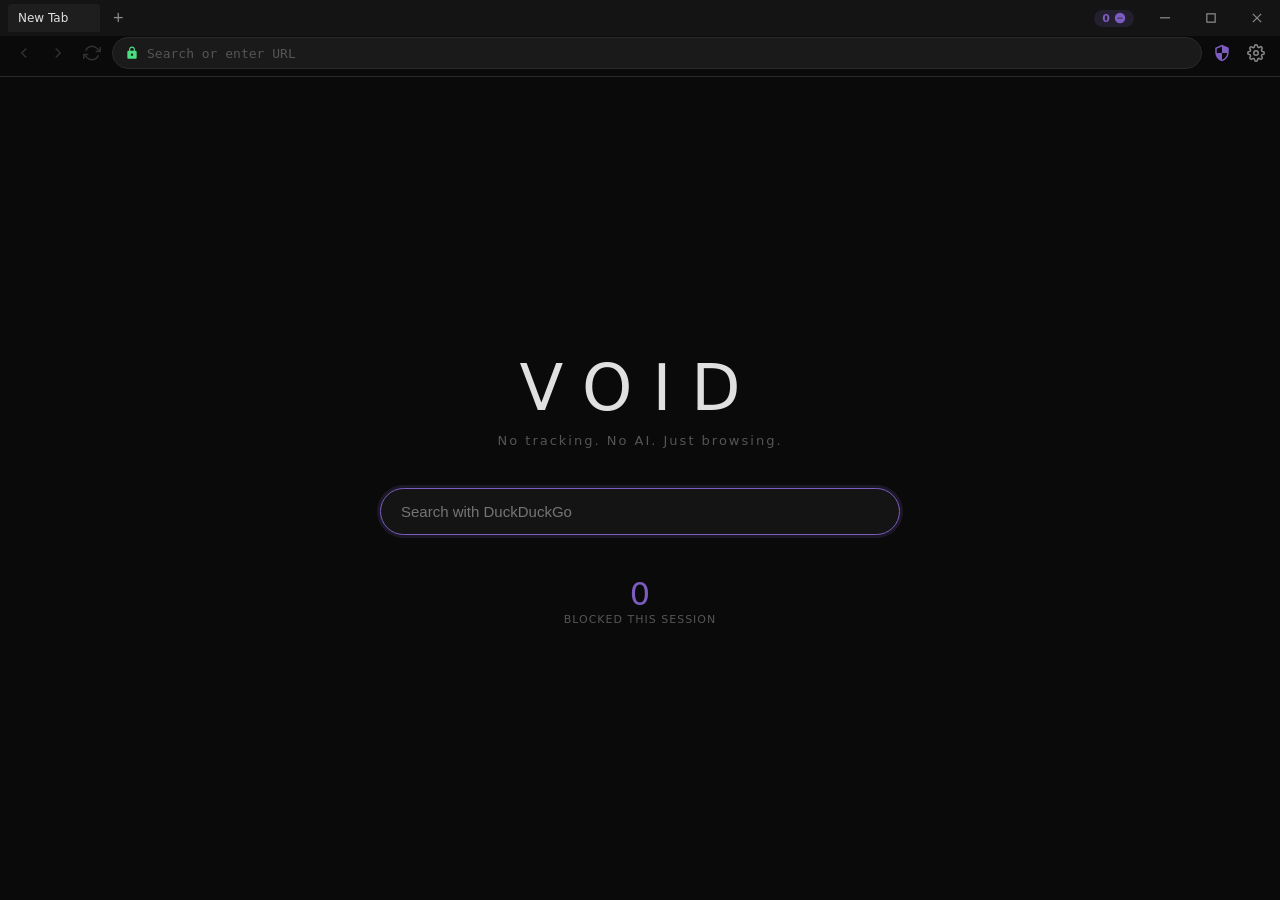
==== src/index.html @ f9d57671 "Fix black content webview by shrinking chrome shell while browsing. On Windows the full-window main " ====
<!DOCTYPE html>
<html lang="en" data-theme="dark">
<head>
  <meta charset="UTF-8">
  <meta name="viewport" content="width=device-width, initial-scale=1.0">
  <title>Void</title>
  <link rel="stylesheet" href="style.css">
</head>
<body>
  <header id="chrome" data-tauri-drag-region>
    <!-- Tab strip + window controls -->
    <div id="tab-bar" data-tauri-drag-region>
      <div id="tabs-container"></div>
      <button id="new-tab-btn" class="chrome-btn" title="New Tab (Ctrl+T)" type="button">+</button>
      <div id="tab-bar-spacer" data-tauri-drag-region></div>
      <div id="block-counter" title="Ads & trackers checked this session">
        <span id="block-count">0</span>
        <svg viewBox="0 0 16 16" width="12" height="12" fill="currentColor" aria-hidden="true">
          <path d="M8 1a7 7 0 100 14A7 7 0 008 1zM4.5 7.5h7v1h-7z"/>
        </svg>
      </div>
      <div id="window-controls">
        <button id="win-min" class="win-btn" title="Minimize" type="button" aria-label="Minimize">
          <svg viewBox="0 0 12 12" width="10" height="10"><rect y="5" width="12" height="1.5" fill="currentColor"/></svg>
        </button>
        <button id="win-max" class="win-btn" title="Maximize" type="button" aria-label="Maximize">
          <svg viewBox="0 0 12 12" width="10" height="10"><rect x="1" y="1" width="10" height="10" fill="none" stroke="currentColor" stroke-width="1.5"/></svg>
        </button>
        <button id="win-close" class="win-btn win-close" title="Close" type="button" aria-label="Close">
          <svg viewBox="0 0 12 12" width="10" height="10"><path d="M1 1l10 10M11 1L1 11" stroke="currentColor" stroke-width="1.5"/></svg>
        </button>
      </div>
    </div>

    <!-- Navigation -->
    <div id="nav-bar">
      <div id="nav-buttons">
        <button id="back-btn" class="nav-btn" title="Back" type="button" disabled>
          <svg viewBox="0 0 24 24" width="18" height="18" fill="none" stroke="currentColor" stroke-width="2"><path d="M15 18l-6-6 6-6"/></svg>
        </button>
        <button id="forward-btn" class="nav-btn" title="Forward" type="button" disabled>
          <svg viewBox="0 0 24 24" width="18" height="18" fill="none" stroke="currentColor" stroke-width="2"><path d="M9 18l6-6-6-6"/></svg>
        </button>
        <button id="reload-btn" class="nav-btn" title="Reload (Ctrl+R)" type="button">
          <svg viewBox="0 0 24 24" width="18" height="18" fill="none" stroke="currentColor" stroke-width="2">
            <path d="M23 4v6h-6M1 20v-6h6"/>
            <path d="M3.51 9a9 9 0 0114.85-3.36L23 10M1 14l4.64 4.36A9 9 0 0020.49 15"/>
          </svg>
        </button>
      </div>

      <div id="url-bar-container">
        <div id="security-indicator" title="Connection">
          <svg id="lock-icon" viewBox="0 0 24 24" width="14" height="14" fill="currentColor">
            <path d="M18 8h-1V6c0-2.76-2.24-5-5-5S7 3.24 7 6v2H6c-1.1 0-2 .9-2 2v10c0 1.1.9 2 2 2h12c1.1 0 2-.9 2-2V10c0-1.1-.9-2-2-2zM12 17c-1.1 0-2-.9-2-2s.9-2 2-2 2 .9 2 2-.9 2-2 2zM9 8V6c0-1.66 1.34-3 3-3s3 1.34 3 3v2H9z"/>
          </svg>
        </div>
        <input type="text" id="url-bar" placeholder="Search or enter URL" spellcheck="false" autocomplete="off">
      </div>

      <div id="nav-actions">
        <button id="shield-btn" class="nav-btn" title="Privacy Shield" type="button">
          <svg viewBox="0 0 24 24" width="18" height="18" fill="currentColor">
            <path d="M12 1L3 5v6c0 5.55 3.84 10.74 9 12 5.16-1.26 9-6.45 9-12V5l-9-4zm0 10.99h7c-.53 4.12-3.28 7.79-7 8.94V12H5V6.3l7-3.11v8.8z"/>
          </svg>
        </button>
        <button id="settings-btn" class="nav-btn" title="Settings (Ctrl+,)" type="button">
          <svg viewBox="0 0 24 24" width="18" height="18" fill="none" stroke="currentColor" stroke-width="2">
            <circle cx="12" cy="12" r="3"/>
            <path d="M19.4 15a1.65 1.65 0 00.33 1.82l.06.06a2 2 0 010 2.83 2 2 0 01-2.83 0l-.06-.06a1.65 1.65 0 00-1.82-.33 1.65 1.65 0 00-1 1.51V21a2 2 0 01-4 0v-.09A1.65 1.65 0 009 19.4a1.65 1.65 0 00-1.82.33l-.06.06a2 2 0 01-2.83-2.83l.06-.06A1.65 1.65 0 004.68 15a1.65 1.65 0 00-1.51-1H3a2 2 0 010-4h.09A1.65 1.65 0 004.6 9a1.65 1.65 0 00-.33-1.82l-.06-.06a2 2 0 012.83-2.83l.06.06A1.65 1.65 0 009 4.68a1.65 1.65 0 001-1.51V3a2 2 0 014 0v.09a1.65 1.65 0 001 1.51 1.65 1.65 0 001.82-.33l.06-.06a2 2 0 012.83 2.83l-.06.06A1.65 1.65 0 0019.4 9a1.65 1.65 0 001.51 1H21a2 2 0 010 4h-.09a1.65 1.65 0 00-1.51 1z"/>
          </svg>
        </button>
      </div>
    </div>
  </header>

  <div id="content-area">
    <div id="newtab-page" class="page active">
      <div id="newtab-content">
        <h1 id="void-logo">VOID</h1>
        <p id="void-tagline">No tracking. No AI. Just browsing.</p>
        <div id="search-container">
          <input type="text" id="search-input" placeholder="Search with DuckDuckGo" spellcheck="false" autofocus>
        </div>
        <div id="stats-display">
          <div class="stat">
            <span class="stat-value" id="stat-blocked">0</span>
            <span class="stat-label">blocked this session</span>
          </div>
        </div>
      </div>
    </div>

    <div id="settings-page" class="page">
      <div id="settings-content">
        <h2>Settings</h2>

        <section class="settings-group">
          <h3>Security Level</h3>
          <div class="setting-row">
            <label><input type="radio" name="security" value="Standard"> Standard
              <span class="setting-desc">Block ads & trackers, strip referrers</span>
            </label>
          </div>
          <div class="setting-row">
            <label><input type="radio" name="security" value="Strict" checked> Strict
              <span class="setting-desc">+ Block third-party cookies, prevent WebRTC leaks</span>
            </label>
          </div>
          <div class="setting-row">
            <label><input type="radio" name="security" value="Paranoid"> Paranoid
              <span class="setting-desc">+ Fingerprint resistance, block JS by default</span>
            </label>
          </div>
        </section>

        <section class="settings-group">
          <h3>Appearance</h3>
          <div class="setting-row">
            <label for="theme-select">Theme</label>
            <select id="theme-select">
              <option value="Dark">Dark</option>
              <option value="Light">Light</option>
              <option value="Midnight">Midnight (OLED)</option>
            </select>
          </div>
          <div class="setting-row">
            <label for="font-size">Font Size</label>
            <input type="range" id="font-size" min="10" max="20" value="14">
            <span id="font-size-display">14px</span>
          </div>
          <div class="setting-row toggle-row">
            <label for="compact-mode">Compact Mode</label>
            <input type="checkbox" id="compact-mode">
          </div>
        </section>

        <section class="settings-group">
          <h3>General</h3>
          <div class="setting-row">
            <label for="homepage-input">Homepage</label>
            <input type="text" id="homepage-input" class="text-input" placeholder="void://newtab">
          </div>
          <div class="setting-row">
            <label for="search-engine">Search Engine</label>
            <select id="search-engine">
              <option value="DuckDuckGo">DuckDuckGo</option>
              <option value="Brave">Brave Search</option>
              <option value="Startpage">Startpage</option>
              <option value="SearXNG">SearXNG</option>
            </select>
          </div>
        </section>

        <section class="settings-group">
          <h3>Privacy</h3>
          <div class="setting-row toggle-row">
            <label for="adblock-toggle">Ad Blocker</label>
            <input type="checkbox" id="adblock-toggle" checked>
          </div>
          <div class="setting-row toggle-row">
            <label for="tracker-toggle">Tracker Blocking</label>
            <input type="checkbox" id="tracker-toggle" checked>
          </div>
          <div class="setting-row toggle-row">
            <label for="https-toggle">HTTPS-Only Mode</label>
            <input type="checkbox" id="https-toggle" checked>
          </div>
          <div class="setting-row toggle-row">
            <label for="fingerprint-toggle">Fingerprint Resistance</label>
            <input type="checkbox" id="fingerprint-toggle" checked>
          </div>
          <div class="setting-row">
            <label for="doh-select">DNS over HTTPS</label>
            <select id="doh-select">
              <option value="https://dns.quad9.net/dns-query">Quad9</option>
              <option value="https://cloudflare-dns.com/dns-query">Cloudflare</option>
              <option value="https://dns.mullvad.net/dns-query">Mullvad</option>
              <option value="">Disabled</option>
            </select>
          </div>
          <div class="setting-row toggle-row">
            <label for="clear-cache-toggle">Clear Cache on Exit</label>
            <input type="checkbox" id="clear-cache-toggle" checked>
          </div>
          <div class="setting-row toggle-row">
            <label for="clear-history-toggle">Clear History on Exit</label>
            <input type="checkbox" id="clear-history-toggle">
          </div>
        </section>

        <section class="settings-group">
          <h3>Updates</h3>
          <p class="setting-desc">Checks GitHub Releases over HTTPS only. No telemetry.</p>
          <div class="setting-row">
            <button id="check-updates-btn" type="button">Check for updates</button>
            <span id="update-status" class="about-muted" aria-live="polite"></span>
          </div>
        </section>

        <section class="settings-group">
          <h3>About</h3>
          <div class="about-info">
            <p><strong>Void Browser</strong> v0.1.0-alpha.12</p>
            <p>No tracking. No AI. Just browsing.</p>
            <p class="about-muted">WebView GPU acceleration enabled when the OS supports it.</p>
            <p class="about-muted" id="config-path-display"></p>
            <p class="about-link">github.com/dadhatdaniel/void-browser</p>
          </div>
        </section>

        <div id="settings-actions">
          <button id="settings-save-btn" type="button">Save Settings</button>
          <span id="settings-status" aria-live="polite"></span>
        </div>
      </div>
    </div>

    <!-- Placeholder under native content webviews -->
    <div id="webview-container" class="page" aria-hidden="true"></div>
  </div>

  <script src="app.js"></script>
</body>
</html>
---- src/style.css ----
/* ═══════════════════════════════════════════════════
   Void Browser — Integrated chrome UI
   ═══════════════════════════════════════════════════ */

:root {
  --bg-primary: #0a0a0a;
  --bg-secondary: #141414;
  --bg-tertiary: #1e1e1e;
  --bg-hover: #2a2a2a;
  --bg-active: #333333;
  --text-primary: #e0e0e0;
  --text-secondary: #888888;
  --text-muted: #555555;
  --border: #2a2a2a;
  --accent: #7c5cbf;
  --accent-hover: #9370db;
  --accent-dim: rgba(124, 92, 191, 0.15);
  --success: #4ade80;
  --danger: #ef4444;
  --url-bar-bg: #1a1a1a;
  --tab-height: 36px;
  --nav-height: 40px;
  --radius: 6px;
  --radius-sm: 4px;
}

[data-theme="light"] {
  --bg-primary: #ffffff;
  --bg-secondary: #f0f0f0;
  --bg-tertiary: #e6e6e6;
  --bg-hover: #ddd;
  --bg-active: #d0d0d0;
  --text-primary: #1a1a1a;
  --text-secondary: #666;
  --text-muted: #999;
  --border: #d0d0d0;
  --accent: #6b46c1;
  --url-bar-bg: #f5f5f5;
}

[data-theme="midnight"] {
  --bg-primary: #000;
  --bg-secondary: #050505;
  --bg-tertiary: #0e0e0e;
  --bg-hover: #1a1a1a;
  --bg-active: #222;
  --text-primary: #d0d0d0;
  --text-secondary: #666;
  --border: #1a1a1a;
  --url-bar-bg: #0a0a0a;
}

* { margin: 0; padding: 0; box-sizing: border-box; }

body {
  font-family: "Segoe UI", "SF Pro Text", system-ui, sans-serif;
  background: var(--bg-primary);
  color: var(--text-primary);
  overflow: hidden;
  height: 100vh;
  display: flex;
  flex-direction: column;
  user-select: none;
  -webkit-user-select: none;
}

/* ── Chrome (custom titlebar + tabs + nav) ─────── */

#chrome {
  flex-shrink: 0;
  background: var(--bg-secondary);
  border-bottom: 1px solid var(--border);
  z-index: 10;
}

#tab-bar {
  display: flex;
  align-items: center;
  height: var(--tab-height);
  padding: 0 0 0 8px;
  gap: 4px;
}

#tabs-container {
  display: flex;
  overflow-x: auto;
  gap: 2px;
  min-width: 0;
  scrollbar-width: none;
}

#tabs-container::-webkit-scrollbar { display: none; }

.tab {
  display: flex;
  align-items: center;
  gap: 6px;
  padding: 0 10px;
  height: 28px;
  min-width: 90px;
  max-width: 200px;
  background: transparent;
  border-radius: var(--radius-sm) var(--radius-sm) 0 0;
  color: var(--text-secondary);
  font-size: 12px;
  cursor: pointer;
  white-space: nowrap;
  overflow: hidden;
}

.tab:hover { background: var(--bg-hover); color: var(--text-primary); }
.tab.active { background: var(--bg-tertiary); color: var(--text-primary); }
.tab.loading .tab-title { opacity: 0.7; }

.tab-title {
  flex: 1;
  overflow: hidden;
  text-overflow: ellipsis;
}

.tab-close {
  width: 16px;
  height: 16px;
  display: flex;
  align-items: center;
  justify-content: center;
  border-radius: 50%;
  font-size: 14px;
  opacity: 0;
  color: var(--text-secondary);
}

.tab:hover .tab-close { opacity: 1; }
.tab-close:hover { background: var(--danger); color: #fff; }

.chrome-btn, #new-tab-btn {
  width: 28px;
  height: 28px;
  background: none;
  border: none;
  border-radius: var(--radius-sm);
  color: var(--text-secondary);
  font-size: 18px;
  cursor: pointer;
  display: flex;
  align-items: center;
  justify-content: center;
  flex-shrink: 0;
}

.chrome-btn:hover, #new-tab-btn:hover {
  background: var(--bg-hover);
  color: var(--text-primary);
}

#tab-bar-spacer { flex: 1; min-width: 24px; height: 100%; }

#block-counter {
  display: flex;
  align-items: center;
  gap: 4px;
  padding: 2px 8px;
  border-radius: 12px;
  background: var(--accent-dim);
  color: var(--accent);
  font-size: 11px;
  font-weight: 600;
  font-variant-numeric: tabular-nums;
  margin-right: 4px;
  flex-shrink: 0;
}

#window-controls {
  display: flex;
  align-items: stretch;
  height: var(--tab-height);
  flex-shrink: 0;
}

.win-btn {
  width: 46px;
  height: 100%;
  background: none;
  border: none;
  color: var(--text-secondary);
  cursor: pointer;
  display: flex;
  align-items: center;
  justify-content: center;
}

.win-btn:hover { background: var(--bg-hover); color: var(--text-primary); }
.win-btn.win-close:hover { background: #e81123; color: #fff; }

#nav-bar {
  display: flex;
  align-items: center;
  height: var(--nav-height);
  background: var(--bg-primary);
  padding: 0 8px 6px;
  gap: 4px;
}

#nav-buttons, #nav-actions { display: flex; gap: 2px; flex-shrink: 0; }

.nav-btn {
  width: 32px;
  height: 32px;
  background: none;
  border: none;
  border-radius: var(--radius-sm);
  color: var(--text-secondary);
  cursor: pointer;
  display: flex;
  align-items: center;
  justify-content: center;
}

.nav-btn:hover:not(:disabled) {
  background: var(--bg-hover);
  color: var(--text-primary);
}

.nav-btn:disabled { opacity: 0.3; cursor: default; }

#url-bar-container {
  flex: 1;
  display: flex;
  align-items: center;
  height: 32px;
  background: var(--url-bar-bg);
  border: 1px solid var(--border);
  border-radius: 16px;
  padding: 0 12px;
  gap: 8px;
}

#url-bar-container:focus-within { border-color: var(--accent); }

#security-indicator { color: var(--success); display: flex; }
#security-indicator.insecure { color: var(--danger); }

#url-bar {
  flex: 1;
  background: none;
  border: none;
  outline: none;
  color: var(--text-primary);
  font-size: 13px;
  font-family: "Cascadia Code", "Consolas", monospace;
  user-select: text;
  -webkit-user-select: text;
}

#url-bar::placeholder { color: var(--text-muted); }

#shield-btn.active { color: var(--accent); }

/* ── Content ───────────────────────────────────── */

#content-area {
  flex: 1;
  position: relative;
  overflow: hidden;
  background: var(--bg-primary);
}

#content-area > .page {
  display: none;
  position: absolute;
  inset: 0;
  overflow-y: auto;
}

#content-area > .page.active { display: flex; }

#webview-container {
  /* Must stay transparent — native content webviews sit in this region.
     An opaque fill was the visible "black screen" when the child was covered. */
  background: transparent;
  pointer-events: none;
}

/* While browsing, shell webview is chrome-height only; hide HTML content panes. */
body.browsing #content-area {
  display: none;
}

#newtab-page {
  align-items: center;
  justify-content: center;
}

#newtab-content {
  text-align: center;
  max-width: 560px;
  width: 100%;
  padding: 0 20px;
}

#void-logo {
  font-size: 64px;
  font-weight: 200;
  letter-spacing: 20px;
  margin-bottom: 8px;
}

#void-tagline {
  color: var(--text-muted);
  font-size: 13px;
  letter-spacing: 2px;
  margin-bottom: 40px;
}

#search-input {
  width: 100%;
  padding: 14px 20px;
  background: var(--bg-secondary);
  border: 1px solid var(--border);
  border-radius: 24px;
  color: var(--text-primary);
  font-size: 15px;
  outline: none;
  user-select: text;
  -webkit-user-select: text;
}

#search-input:focus {
  border-color: var(--accent);
  box-shadow: 0 0 0 3px var(--accent-dim);
}

#stats-display {
  margin-top: 40px;
  display: flex;
  justify-content: center;
}

.stat { display: flex; flex-direction: column; align-items: center; }
.stat-value {
  font-size: 32px;
  font-weight: 200;
  color: var(--accent);
  font-variant-numeric: tabular-nums;
}
.stat-label {
  font-size: 11px;
  color: var(--text-muted);
  letter-spacing: 1px;
  text-transform: uppercase;
}

/* ── Settings ──────────────────────────────────── */

#settings-page { justify-content: center; }

#settings-content {
  max-width: 640px;
  width: 100%;
  padding: 32px 24px 48px;
  margin: 0 auto;
}

#settings-content h2 {
  font-size: 26px;
  font-weight: 300;
  letter-spacing: 3px;
  margin-bottom: 24px;
}

.settings-group {
  margin-bottom: 20px;
  padding: 16px 18px;
  background: var(--bg-secondary);
  border-radius: var(--radius);
  border: 1px solid var(--border);
}

.settings-group h3 {
  font-size: 13px;
  font-weight: 600;
  margin-bottom: 12px;
  letter-spacing: 0.5px;
}

.setting-row {
  display: flex;
  align-items: center;
  justify-content: space-between;
  gap: 12px;
  padding: 8px 0;
  color: var(--text-secondary);
  font-size: 13px;
}

.setting-row + .setting-row { border-top: 1px solid var(--border); }
.setting-row label { cursor: pointer; flex: 1; }

.setting-desc {
  display: block;
  font-size: 11px;
  color: var(--text-muted);
  margin-top: 2px;
}

.setting-row select,
.text-input {
  background: var(--bg-tertiary);
  border: 1px solid var(--border);
  color: var(--text-primary);
  padding: 5px 8px;
  border-radius: var(--radius-sm);
  font-size: 12px;
  min-width: 140px;
}

.text-input {
  flex: 1;
  max-width: 280px;
  user-select: text;
  -webkit-user-select: text;
}

.setting-row input[type="range"] {
  accent-color: var(--accent);
  width: 120px;
}

.toggle-row input[type="checkbox"] {
  accent-color: var(--accent);
  width: 16px;
  height: 16px;
}

.about-info {
  color: var(--text-secondary);
  font-size: 13px;
  line-height: 1.7;
}

.about-muted { color: var(--text-muted); font-size: 11px; word-break: break-all; }
.about-link { color: var(--accent); }

#settings-actions {
  display: flex;
  align-items: center;
  gap: 12px;
  margin-top: 8px;
}

#settings-save-btn,
#check-updates-btn {
  background: var(--accent);
  color: #fff;
  border: none;
  border-radius: var(--radius);
  padding: 10px 18px;
  font-size: 13px;
  font-weight: 600;
  cursor: pointer;
}

#check-updates-btn {
  padding: 8px 14px;
  font-size: 12px;
  white-space: nowrap;
}

#settings-save-btn:hover,
#check-updates-btn:hover { background: var(--accent-hover); }

#check-updates-btn:disabled {
  opacity: 0.6;
  cursor: wait;
}

#update-status {
  flex: 1;
  text-align: right;
}

#settings-status { font-size: 12px; color: var(--text-muted); }
#settings-status.ok { color: var(--success); }
#settings-status.err { color: var(--danger); }

::-webkit-scrollbar { width: 6px; }
::-webkit-scrollbar-thumb { background: var(--border); border-radius: 3px; }

body.compact {
  --tab-height: 30px;
  --nav-height: 34px;
}

body.compact #void-logo { font-size: 48px; }
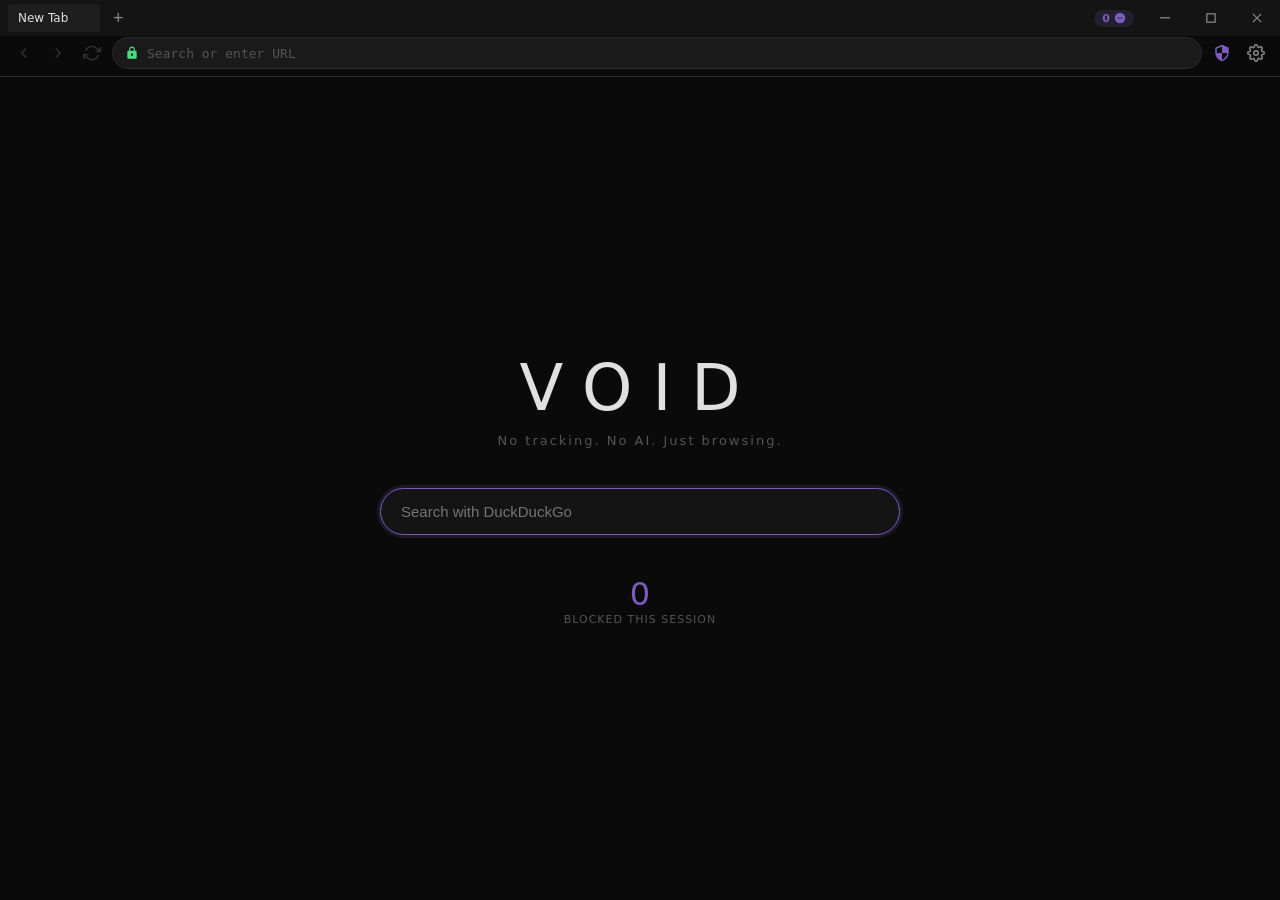
==== commit 558fc44c: "Fix settings overlay and Google auth block; add Windows RPA harness. Settings no longer replaces the" ====
--- a/src/index.html
+++ b/src/index.html
@@ -91,9 +91,12 @@
       </div>
     </div>
 
-    <div id="settings-page" class="page">
+    <div id="settings-page" class="page" role="dialog" aria-modal="true" aria-label="Settings">
       <div id="settings-content">
-        <h2>Settings</h2>
+        <div id="settings-header">
+          <h2>Settings</h2>
+          <button id="settings-close-btn" class="chrome-btn" type="button" title="Close settings (Esc)" aria-label="Close settings">&times;</button>
+        </div>
 
         <section class="settings-group">
           <h3>Security Level</h3>
@@ -201,7 +204,7 @@
         <section class="settings-group">
           <h3>About</h3>
           <div class="about-info">
-            <p><strong>Void Browser</strong> v0.1.0-alpha.12</p>
+            <p><strong>Void Browser</strong> v0.1.0-alpha.14</p>
             <p>No tracking. No AI. Just browsing.</p>
             <p class="about-muted">WebView GPU acceleration enabled when the OS supports it.</p>
             <p class="about-muted" id="config-path-display"></p>
@@ -211,6 +214,7 @@
 
         <div id="settings-actions">
           <button id="settings-save-btn" type="button">Save Settings</button>
+          <button id="settings-done-btn" type="button">Done</button>
           <span id="settings-status" aria-live="polite"></span>
         </div>
       </div>
--- a/src/style.css
+++ b/src/style.css
@@ -281,9 +281,15 @@
   pointer-events: none;
 }
 
-/* While browsing, shell webview is chrome-height only; hide HTML content panes. */
+/* While browsing, shell HWND is chrome-height only. Collapse HTML panes without
+   display:none so we never depend on flex reflow for chrome sizing. */
 body.browsing #content-area {
-  display: none;
+  flex: 0 0 0;
+  height: 0;
+  min-height: 0;
+  overflow: hidden;
+  visibility: hidden;
+  pointer-events: none;
 }
 
 #newtab-page {
@@ -350,7 +356,7 @@
   text-transform: uppercase;
 }
 
-/* ── Settings ──────────────────────────────────── */
+/* ── Settings (overlay mode — does not replace the active tab) ── */
 
 #settings-page { justify-content: center; }
 
@@ -361,11 +367,27 @@
   margin: 0 auto;
 }
 
+#settings-header {
+  display: flex;
+  align-items: center;
+  justify-content: space-between;
+  gap: 12px;
+  margin-bottom: 24px;
+}
+
 #settings-content h2 {
   font-size: 26px;
   font-weight: 300;
   letter-spacing: 3px;
-  margin-bottom: 24px;
+  margin: 0;
+}
+
+#settings-close-btn {
+  font-size: 22px;
+  line-height: 1;
+  width: 36px;
+  height: 36px;
+  flex-shrink: 0;
 }
 
 .settings-group {
@@ -449,6 +471,7 @@
 }
 
 #settings-save-btn,
+#settings-done-btn,
 #check-updates-btn {
   background: var(--accent);
   color: #fff;
@@ -460,6 +483,12 @@
   cursor: pointer;
 }
 
+#settings-done-btn {
+  background: var(--bg-tertiary);
+  color: var(--text-primary);
+  border: 1px solid var(--border);
+}
+
 #check-updates-btn {
   padding: 8px 14px;
   font-size: 12px;
@@ -468,6 +497,7 @@
 
 #settings-save-btn:hover,
 #check-updates-btn:hover { background: var(--accent-hover); }
+#settings-done-btn:hover { background: var(--bg-secondary); }
 
 #check-updates-btn:disabled {
   opacity: 0.6;
@@ -486,6 +516,40 @@
 ::-webkit-scrollbar { width: 6px; }
 ::-webkit-scrollbar-thumb { background: var(--border); border-radius: 3px; }
 
+/* Chrome edit context menu (address bar / settings fields) */
+#chrome-ctx-menu {
+  position: fixed;
+  z-index: 10000;
+  min-width: 160px;
+  padding: 4px 0;
+  background: var(--bg-tertiary);
+  border: 1px solid var(--border);
+  border-radius: var(--radius-sm);
+  box-shadow: 0 8px 24px rgba(0, 0, 0, 0.45);
+  color: var(--text-primary);
+  font-size: 13px;
+}
+#chrome-ctx-menu[hidden] { display: none !important; }
+#chrome-ctx-menu button {
+  display: block;
+  width: 100%;
+  text-align: left;
+  padding: 7px 14px;
+  border: 0;
+  background: transparent;
+  color: inherit;
+  font: inherit;
+  cursor: pointer;
+}
+#chrome-ctx-menu button:hover {
+  background: var(--bg-hover);
+}
+#chrome-ctx-menu hr {
+  border: 0;
+  border-top: 1px solid var(--border);
+  margin: 4px 0;
+}
+
 body.compact {
   --tab-height: 30px;
   --nav-height: 34px;
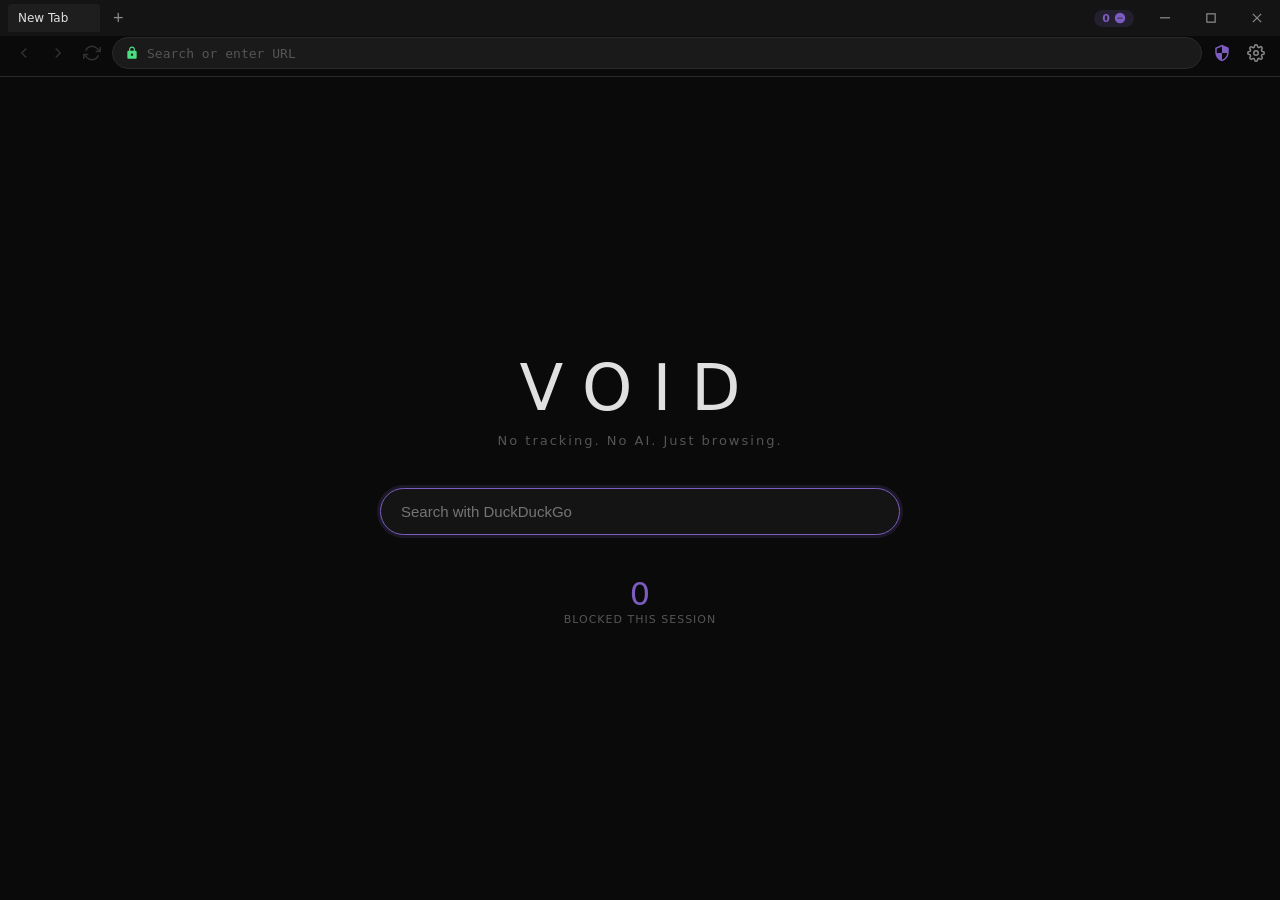
==== commit 890f5eef: "Bump version to 0.1.0-alpha.15 for settings/Google/RPA release. Co-authored-by: Cursor <cursoragent@" ====
--- a/src/index.html
+++ b/src/index.html
@@ -204,7 +204,7 @@
         <section class="settings-group">
           <h3>About</h3>
           <div class="about-info">
-            <p><strong>Void Browser</strong> v0.1.0-alpha.14</p>
+            <p><strong>Void Browser</strong> v0.1.0-alpha.15</p>
             <p>No tracking. No AI. Just browsing.</p>
             <p class="about-muted">WebView GPU acceleration enabled when the OS supports it.</p>
             <p class="about-muted" id="config-path-display"></p>
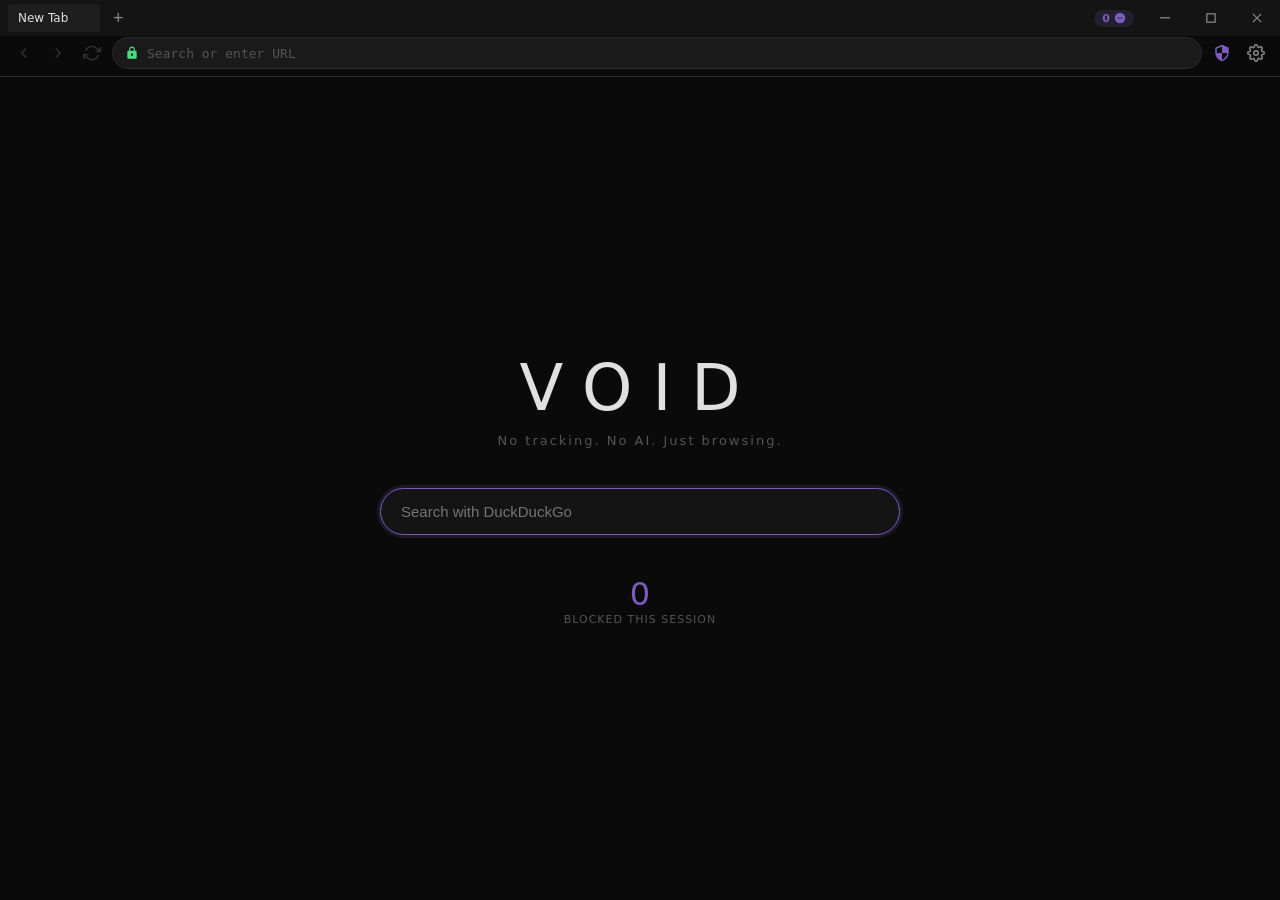
==== commit 384c2d1d: "Bump version to 0.1.0-alpha.16 for signed updater release. Co-authored-by: Cursor <cursoragent@curso" ====
--- a/src/index.html
+++ b/src/index.html
@@ -204,7 +204,7 @@
         <section class="settings-group">
           <h3>About</h3>
           <div class="about-info">
-            <p><strong>Void Browser</strong> v0.1.0-alpha.15</p>
+            <p><strong>Void Browser</strong> v0.1.0-alpha.16</p>
             <p>No tracking. No AI. Just browsing.</p>
             <p class="about-muted">WebView GPU acceleration enabled when the OS supports it.</p>
             <p class="about-muted" id="config-path-display"></p>
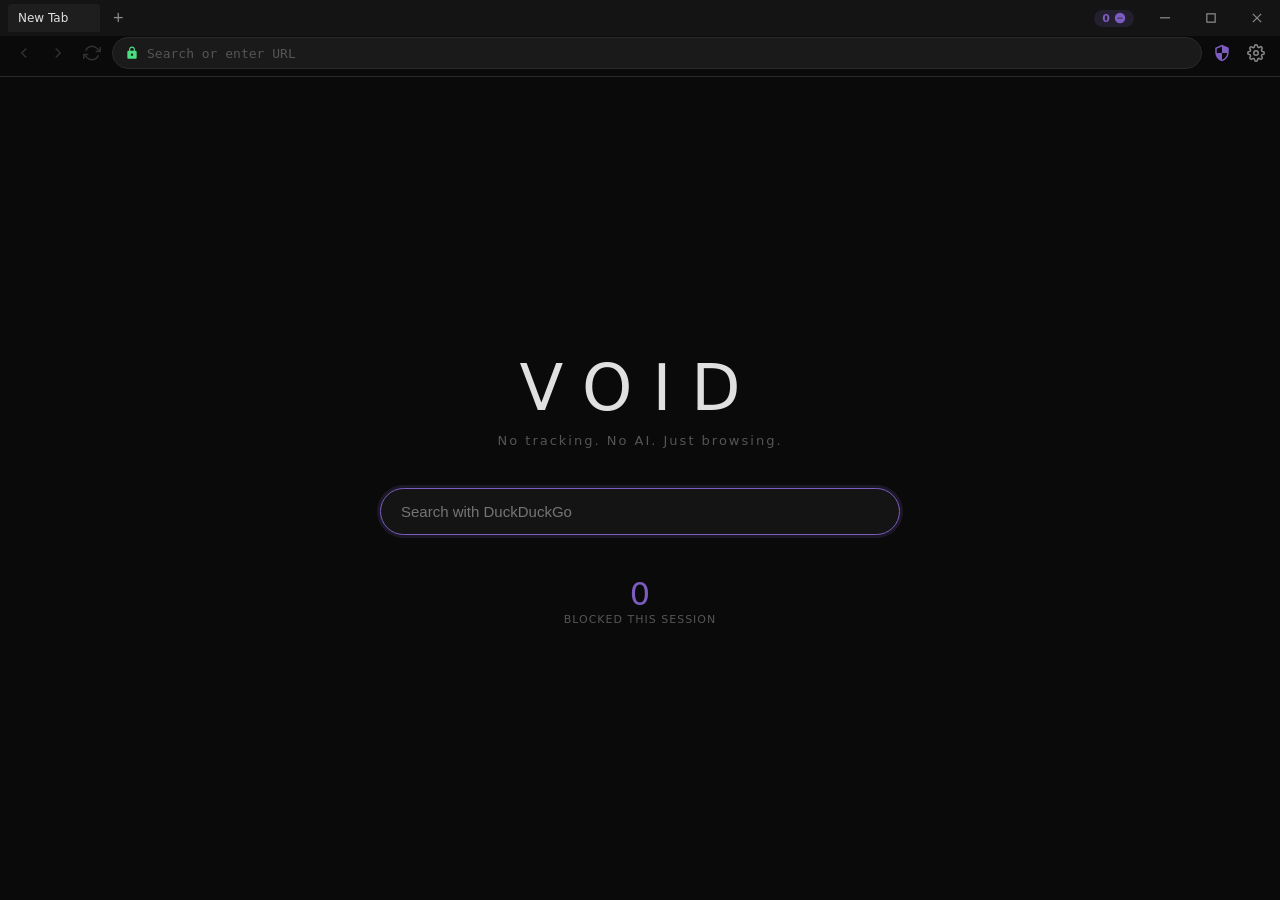
==== commit 8e48a60c: "feat: add Efficiency/Performance mode (alpha.18) Persist performance_mode in config.toml; wire GPU/s" ====
--- a/src/index.html
+++ b/src/index.html
@@ -124,6 +124,7 @@
             <select id="theme-select">
               <option value="Dark">Dark</option>
               <option value="Light">Light</option>
+              <option value="System">System</option>
               <option value="Midnight">Midnight (OLED)</option>
             </select>
           </div>
@@ -136,6 +137,14 @@
             <label for="compact-mode">Compact Mode</label>
             <input type="checkbox" id="compact-mode">
           </div>
+          <div class="setting-row">
+            <label for="performance-mode">Performance mode</label>
+            <select id="performance-mode">
+              <option value="performance">Performance — GPU / hardware acceleration</option>
+              <option value="efficiency">Efficiency — power-saving / software rendering</option>
+            </select>
+          </div>
+          <p class="setting-desc">Efficiency lowers GPU use (WebView2 disable-gpu / WebKit software path). Restart may be needed for full effect. Default: Performance.</p>
         </section>
 
         <section class="settings-group">
@@ -187,6 +196,14 @@
             <input type="checkbox" id="clear-cache-toggle" checked>
           </div>
           <div class="setting-row toggle-row">
+            <label for="clear-cookies-toggle">Clear Cookies on Exit</label>
+            <input type="checkbox" id="clear-cookies-toggle">
+          </div>
+          <div class="setting-row toggle-row">
+            <label for="clear-storage-toggle">Clear Local Storage on Exit</label>
+            <input type="checkbox" id="clear-storage-toggle">
+          </div>
+          <div class="setting-row toggle-row">
             <label for="clear-history-toggle">Clear History on Exit</label>
             <input type="checkbox" id="clear-history-toggle">
           </div>
@@ -204,9 +221,9 @@
         <section class="settings-group">
           <h3>About</h3>
           <div class="about-info">
-            <p><strong>Void Browser</strong> v0.1.0-alpha.16</p>
+            <p><strong>Void Browser</strong> v0.1.0-alpha.18</p>
             <p>No tracking. No AI. Just browsing.</p>
-            <p class="about-muted">WebView GPU acceleration enabled when the OS supports it.</p>
+            <p class="about-muted">Performance mode uses GPU when available; Efficiency prefers software rendering.</p>
             <p class="about-muted" id="config-path-display"></p>
             <p class="about-link">github.com/dadhatdaniel/void-browser</p>
           </div>
